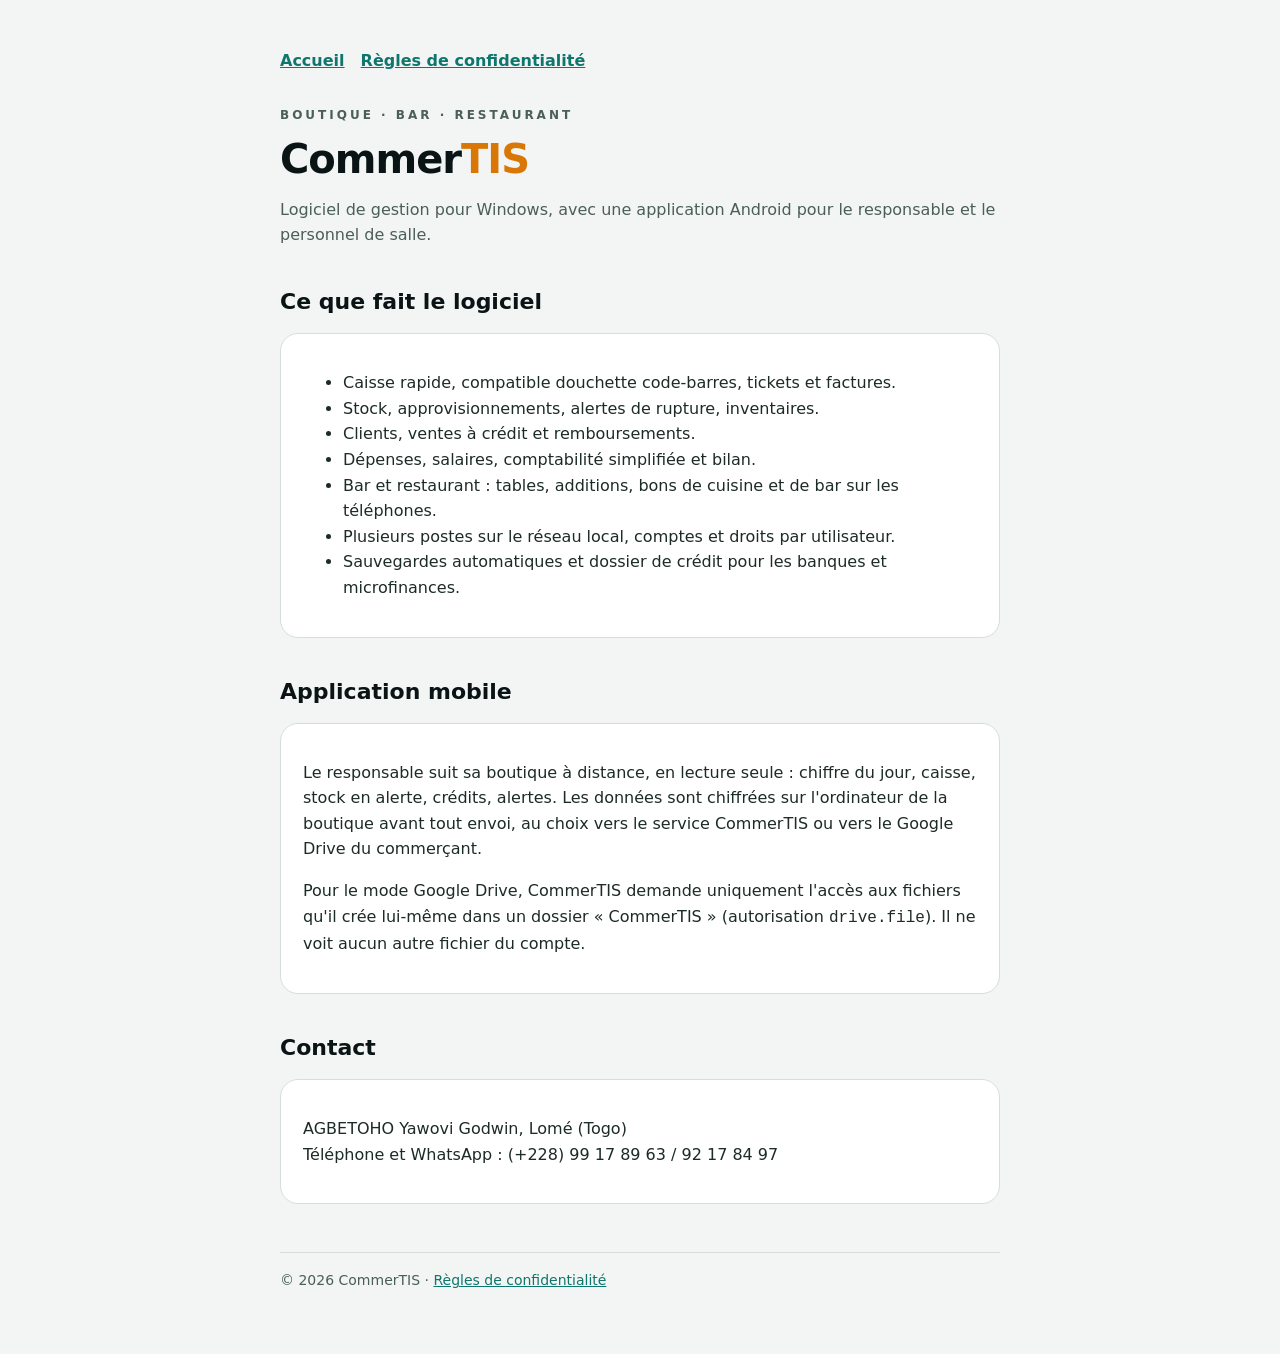
==== index.html @ 86d85bc7 "Site CommerTIS : accueil et règles de confidentialité Co-Authored-By: Claude Opus 5.5 <noreply@anthr" ====
<!doctype html>
<html lang="fr">
<head>
<meta charset="utf-8">
<meta name="viewport" content="width=device-width, initial-scale=1">
<title>CommerTIS : gestion de boutique, bar et restaurant</title>
<meta name="description" content="CommerTIS, logiciel de gestion pour boutiques, bars et restaurants : caisse, stock, crédits clients, comptabilité, application mobile du responsable.">
<link rel="stylesheet" href="style.css">
</head>
<body>
<main>
  <nav><a href="index.html">Accueil</a><a href="confidentialite.html">Règles de confidentialité</a></nav>
  <p class="tag" style="margin-top:32px">Boutique · Bar · Restaurant</p>
  <h1>Commer<span>TIS</span></h1>
  <p class="muted">Logiciel de gestion pour Windows, avec une application Android pour le responsable et le personnel de salle.</p>

  <h2>Ce que fait le logiciel</h2>
  <div class="card">
    <ul>
      <li>Caisse rapide, compatible douchette code-barres, tickets et factures.</li>
      <li>Stock, approvisionnements, alertes de rupture, inventaires.</li>
      <li>Clients, ventes à crédit et remboursements.</li>
      <li>Dépenses, salaires, comptabilité simplifiée et bilan.</li>
      <li>Bar et restaurant : tables, additions, bons de cuisine et de bar sur les téléphones.</li>
      <li>Plusieurs postes sur le réseau local, comptes et droits par utilisateur.</li>
      <li>Sauvegardes automatiques et dossier de crédit pour les banques et microfinances.</li>
    </ul>
  </div>

  <h2>Application mobile</h2>
  <div class="card">
    <p>Le responsable suit sa boutique à distance, en lecture seule : chiffre du jour, caisse, stock en alerte, crédits, alertes.
    Les données sont chiffrées sur l'ordinateur de la boutique avant tout envoi, au choix vers le service CommerTIS ou vers le
    Google Drive du commerçant.</p>
    <p>Pour le mode Google Drive, CommerTIS demande uniquement l'accès aux fichiers qu'il crée lui-même dans un dossier
    « CommerTIS » (autorisation <code>drive.file</code>). Il ne voit aucun autre fichier du compte.</p>
  </div>

  <h2>Contact</h2>
  <div class="card">
    <p>AGBETOHO Yawovi Godwin, Lomé (Togo)<br>Téléphone et WhatsApp : (+228) 99 17 89 63 / 92 17 84 97</p>
  </div>

  <footer>© 2026 CommerTIS · <a href="confidentialite.html">Règles de confidentialité</a></footer>
</main>
</body>
</html>
---- style.css ----
:root{--bg:#F2F5F4;--ink:#0B1414;--muted:#4B5E59;--accent:#0F766E;--amber:#D97706;--line:#D5DEDB}
*{box-sizing:border-box}body{margin:0;background:var(--bg);color:var(--ink);font:16px/1.6 Inter,system-ui,-apple-system,"Segoe UI",sans-serif}
main{max-width:760px;margin:0 auto;padding:48px 20px 64px}
h1{font-size:40px;line-height:1.1;margin:0 0 8px;letter-spacing:-1px}h1 span{color:var(--amber)}
h2{font-size:22px;margin:36px 0 8px}p,li{color:#1d2b28}.muted{color:var(--muted)}
.tag{letter-spacing:3px;font-size:12px;font-weight:700;color:var(--muted);text-transform:uppercase}
.card{background:#fff;border-radius:18px;padding:20px 22px;margin:14px 0;border:1px solid var(--line)}
a{color:var(--accent)}footer{margin-top:48px;font-size:14px;color:var(--muted);border-top:1px solid var(--line);padding-top:16px}
nav a{margin-right:16px;font-weight:600}
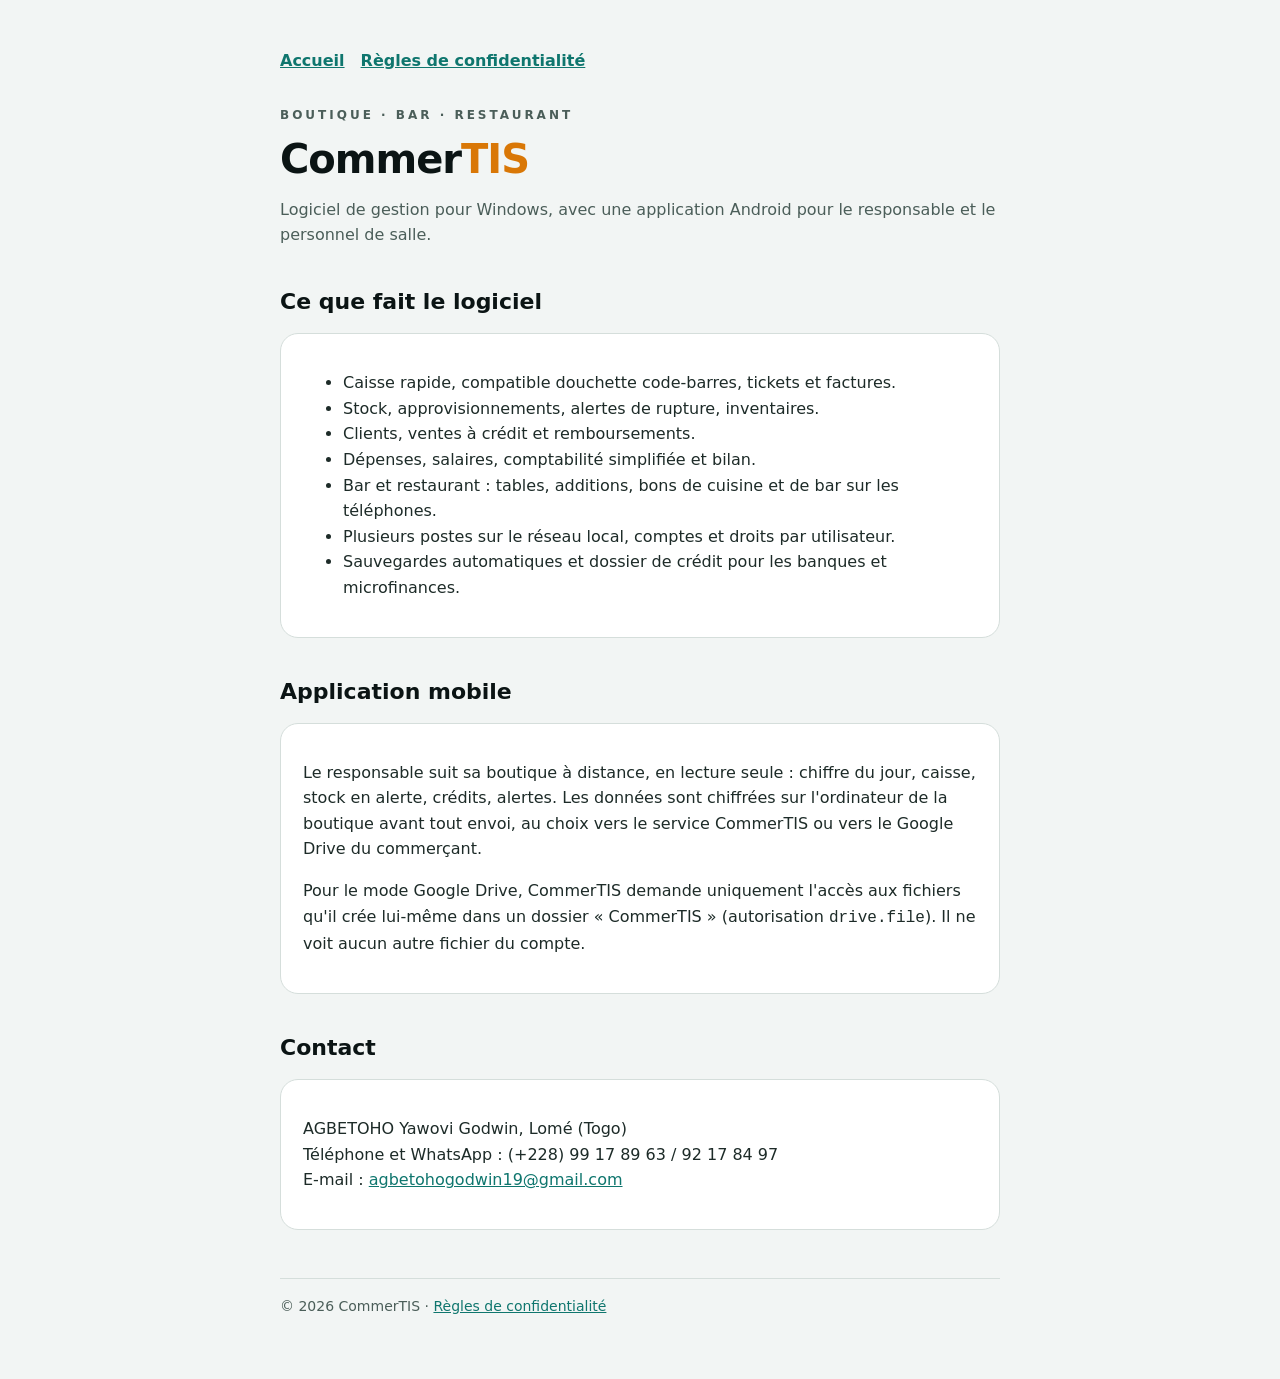
==== commit 341b38b9: "Ajout de l'adresse e-mail de contact Co-Authored-By: Claude Opus 5.5 <noreply@anthropic.com> Claude-" ====
--- a/index.html
+++ b/index.html
@@ -38,7 +38,8 @@
 
   <h2>Contact</h2>
   <div class="card">
-    <p>AGBETOHO Yawovi Godwin, Lomé (Togo)<br>Téléphone et WhatsApp : (+228) 99 17 89 63 / 92 17 84 97</p>
+    <p>AGBETOHO Yawovi Godwin, Lomé (Togo)<br>Téléphone et WhatsApp : (+228) 99 17 89 63 / 92 17 84 97<br>
+    E-mail : <a href="mailto:agbetohogodwin19@gmail.com">agbetohogodwin19@gmail.com</a></p>
   </div>
 
   <footer>© 2026 CommerTIS · <a href="confidentialite.html">Règles de confidentialité</a></footer>
